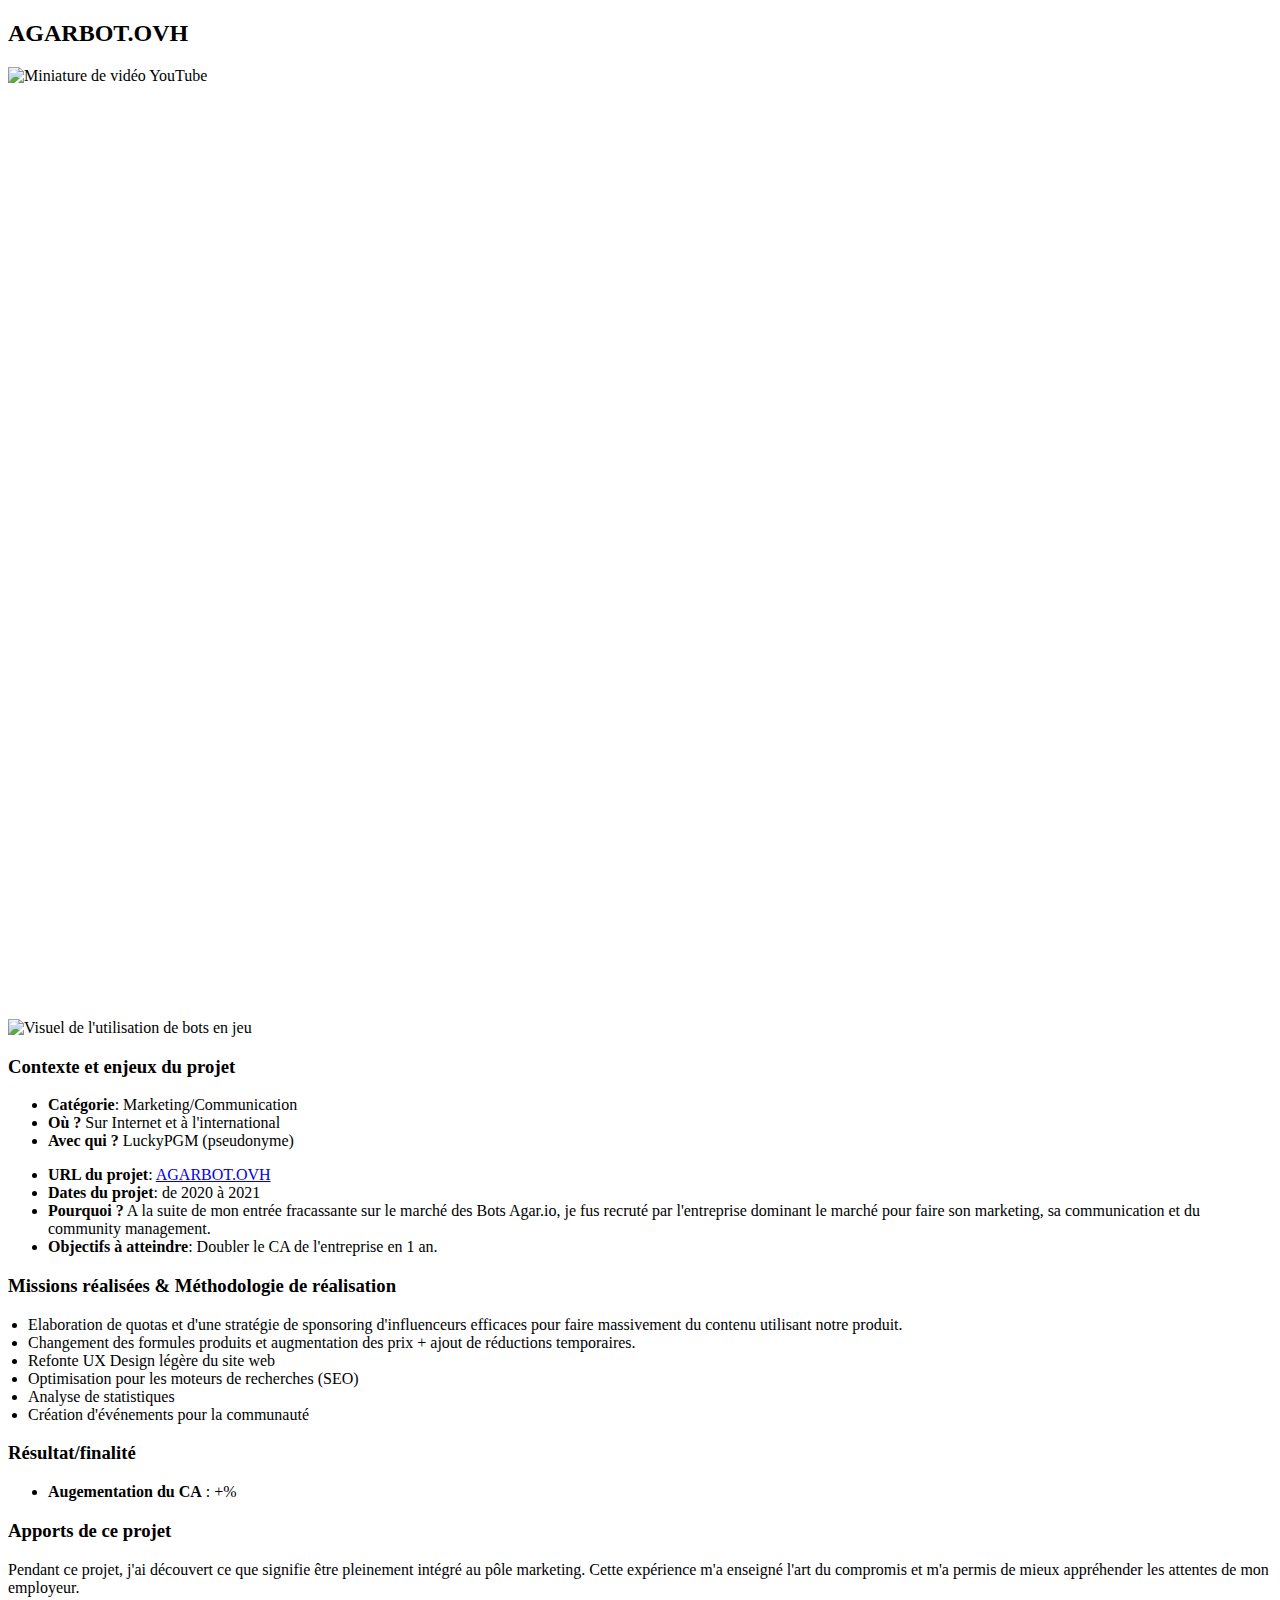
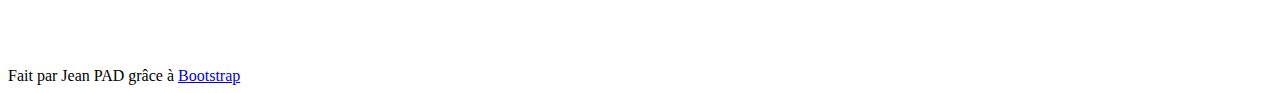
==== AGARBOT.html @ 558b4013 "Add files via upload" ====
<!DOCTYPE html>
<html lang="en">

<head>
  <meta charset="utf-8">
  <meta content="width=device-width, initial-scale=1.0" name="viewport">

  <title>AGARBOT.OVH - Portfolio JP</title>
  <meta content="" name="description">
  <meta content="" name="keywords">

  <!-- Favicons -->
  <link href="assets/img/favicon.png" rel="icon">
  <link href="assets/img/apple-touch-icon.png" rel="apple-touch-icon">

  <!-- Google Fonts -->
  <link href="https://fonts.googleapis.com/css?family=Open+Sans:300,300i,400,400i,600,600i,700,700i|Raleway:300,300i,400,400i,500,500i,600,600i,700,700i|Poppins:300,300i,400,400i,500,500i,600,600i,700,700i" rel="stylesheet">

  <!-- Vendor CSS Files -->
  <link href="assets/vendor/bootstrap/css/bootstrap.min.css" rel="stylesheet">
  <link href="assets/vendor/bootstrap-icons/bootstrap-icons.css" rel="stylesheet">
  <link href="assets/vendor/boxicons/css/boxicons.min.css" rel="stylesheet">
  <link href="assets/vendor/glightbox/css/glightbox.min.css" rel="stylesheet">
  <link href="assets/vendor/remixicon/remixicon.css" rel="stylesheet">
  <link href="assets/vendor/swiper/swiper-bundle.min.css" rel="stylesheet">

  <!-- Template Main CSS File -->
  <link href="assets/css/style.css" rel="stylesheet">
  <!-- =======================================================
  * Template Name: Personal - v4.9.1
  * Template URL: https://bootstrapmade.com/personal-free-resume-bootstrap-template/
  * Author: BootstrapMade.com
  * License: https://bootstrapmade.com/license/
  ======================================================== -->
</head>

<body>

  <main id="main">

    <!-- ======= Portfolio Details ======= -->
    <div id="portfolio-details" class="portfolio-details">
      <div class="container">

        <div class="row">

          <div class="col-lg-8">
            <h2 class="portfolio-title">AGARBOT.OVH</h2>

            <div class="portfolio-details-slider swiper">
              <div class="swiper-wrapper align-items-center">

                <div class="swiper-slide">
                  <img src="assets/img/portfolio/EiSWTQzWsAQs7vd.jpg" alt="Miniature de vidéo YouTube" width="800" height="463">
                </div>

                <div class="swiper-slide">
                  <iframe width="100%" height="463" src="https://www.youtube.com/embed/udnvYNk4xAA?si=gd-iL2C-IRoUIXju" title="YouTube video player" frameborder="0" allow="accelerometer; autoplay; clipboard-write; encrypted-media; gyroscope; picture-in-picture; web-share" allowfullscreen></iframe>
                </div>

                <div class="swiper-slide">
                  <iframe width="100%" height="463" src="https://www.youtube.com/embed/TTtH7xCl1tk?si=zWsMgGnxQZ3s1JHY" title="YouTube video player" frameborder="0" allow="accelerometer; autoplay; clipboard-write; encrypted-media; gyroscope; picture-in-picture; web-share" allowfullscreen></iframe>
                </div>

                <div class="swiper-slide">
                  <img src="assets/img/portfolio/agarioHighscore_360k.png" alt="Visuel de l'utilisation de bots en jeu"  width="800" height="463">
                </div>

              </div>
              <div class="swiper-pagination"></div>
            </div>

          </div>
          <div class="col-lg-4 portfolio-info" style="overflow-y: auto; height: 70vh;">
          <div style="height: 100%;">
            <h3>Contexte et enjeux du projet</h3>
            <ul>
              <li><strong>Catégorie</strong>: Marketing/Communication</li>
              <li><strong>Où ?</strong> Sur Internet et à l'international</li>
              <li><strong>Avec qui ?</strong> LuckyPGM (pseudonyme)</li>
            </ul>
            <ul>
              <li><strong>URL du projet</strong>: <a href="https://AGARBOT.OVH/" target="_blank">AGARBOT.OVH</a></li>
              <li><strong>Dates du projet</strong>: de 2020 à 2021</li>
              <li><strong>Pourquoi ?</strong> A la suite de mon entrée fracassante sur le marché des Bots Agar.io, je fus recruté par l'entreprise dominant le marché pour faire son marketing, sa communication et du community management.</li>
              <li><strong>Objectifs à atteindre</strong>: Doubler le CA de l'entreprise en 1 an.</li>
            </ul>
            <h3>Missions réalisées & Méthodologie de réalisation</h3>
            <ul style="list-style-type: disc; padding-left: 20px;">
              <li>Elaboration de quotas et d'une stratégie de sponsoring d'influenceurs efficaces pour faire massivement du contenu utilisant notre produit.</li>
              <li>Changement des formules produits et augmentation des prix + ajout de réductions temporaires.</li>
              <li>Refonte UX Design légère du site web</li>
              <li>Optimisation pour les moteurs de recherches (SEO)</li>
              <li>Analyse de statistiques</li>
              <li>Création d'événements pour la communauté</li>
            </ul>
            <h3>Résultat/finalité</h3>
            <ul>
              <li><strong>Augementation du CA</strong> : +<span data-purecounter-start="0" data-purecounter-end="25" data-purecounter-duration="5" class="purecounter"></span>%</li>
            </ul>
            <h3>Apports de ce projet</h3>
            <p>Pendant ce projet, j'ai découvert ce que signifie être pleinement intégré au pôle marketing. Cette expérience m'a enseigné l'art du compromis et m'a permis de mieux appréhender les attentes de mon employeur.</p>
          </div>
          </div>

        </div>

      </div>
    </div><!-- End Portfolio Details -->

  </main><!-- End #main -->

  <div class="credits">
    <!-- All the links in the footer should remain intact. -->
    <!-- You can delete the links only if you purchased the pro version. -->
    <!-- Licensing information: https://bootstrapmade.com/license/ -->
    <!-- Purchase the pro version with working PHP/AJAX contact form: https://bootstrapmade.com/personal-free-resume-bootstrap-template/ -->
    Fait par Jean PAD grâce à <a href="https://bootstrapmade.com/">Bootstrap</a>
  </div>

  <!-- Vendor JS Files -->
  <script src="assets/vendor/purecounter/purecounter_vanilla.js"></script>
  <script src="assets/vendor/bootstrap/js/bootstrap.bundle.min.js"></script>
  <script src="assets/vendor/glightbox/js/glightbox.min.js"></script>
  <script src="assets/vendor/isotope-layout/isotope.pkgd.min.js"></script>
  <script src="assets/vendor/swiper/swiper-bundle.min.js"></script>
  <script src="assets/vendor/waypoints/noframework.waypoints.js"></script>
  <script src="assets/vendor/php-email-form/validate.js"></script>

  <!-- Template Main JS File -->
  <script src="assets/js/main.js"></script>

</body>

</html>
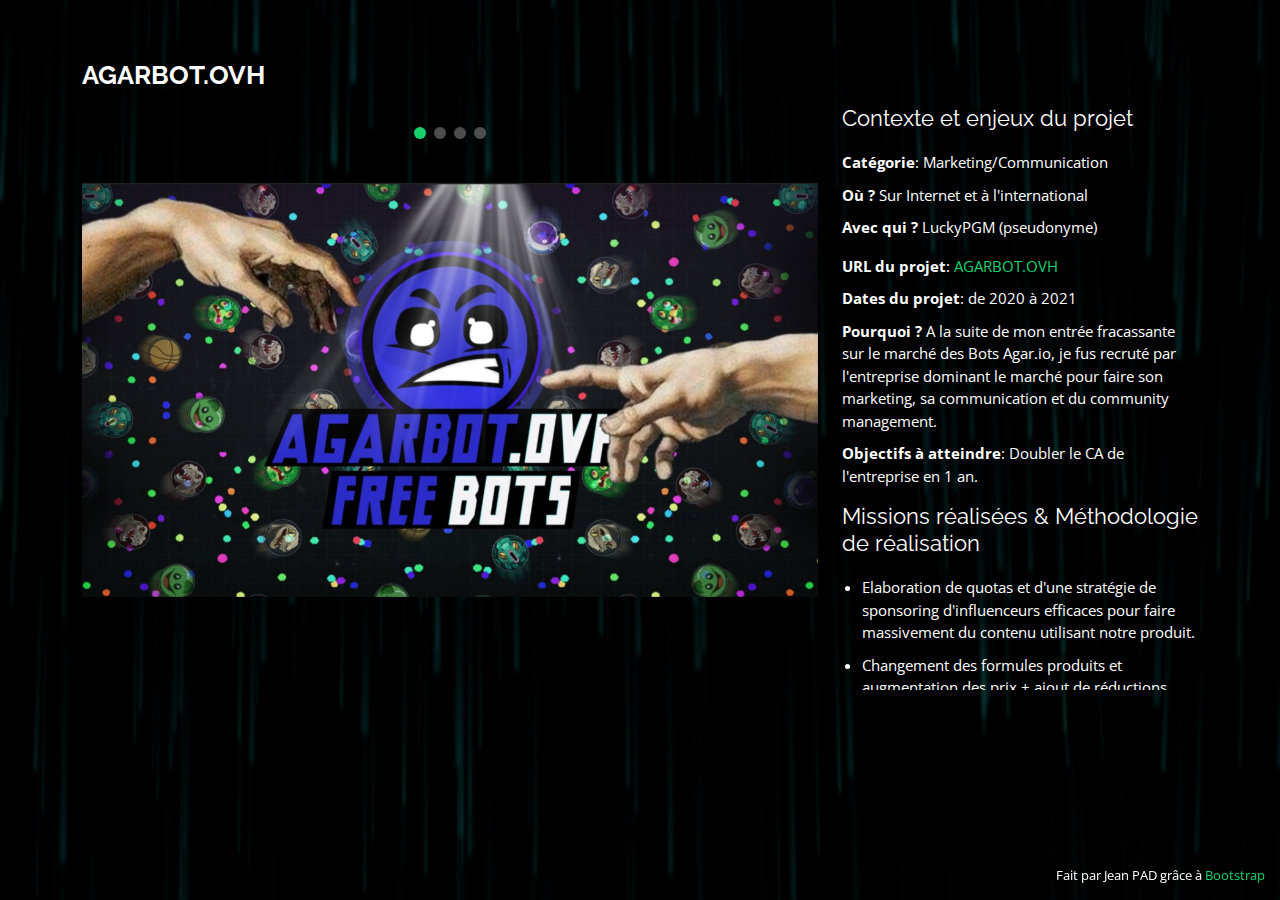
==== commit 68799a2e: "Mobile Friendly" ====
--- a/AGARBOT.html
+++ b/AGARBOT.html
@@ -48,10 +48,11 @@
             <h2 class="portfolio-title">AGARBOT.OVH</h2>
 
             <div class="portfolio-details-slider swiper">
+              <div class="swiper-pagination"></div>
               <div class="swiper-wrapper align-items-center">
 
                 <div class="swiper-slide">
-                  <img src="assets/img/portfolio/EiSWTQzWsAQs7vd.jpg" alt="Miniature de vidéo YouTube" width="800" height="463">
+                  <img src="assets/img/portfolio/EiSWTQzWsAQs7vd.jpg" alt="Miniature de vidéo YouTube">
                 </div>
 
                 <div class="swiper-slide">
@@ -63,11 +64,10 @@
                 </div>
 
                 <div class="swiper-slide">
-                  <img src="assets/img/portfolio/agarioHighscore_360k.png" alt="Visuel de l'utilisation de bots en jeu"  width="800" height="463">
+                  <img src="assets/img/portfolio/agarioHighscore_360k.png" alt="Visuel de l'utilisation de bots en jeu">
                 </div>
 
               </div>
-              <div class="swiper-pagination"></div>
             </div>
 
           </div>
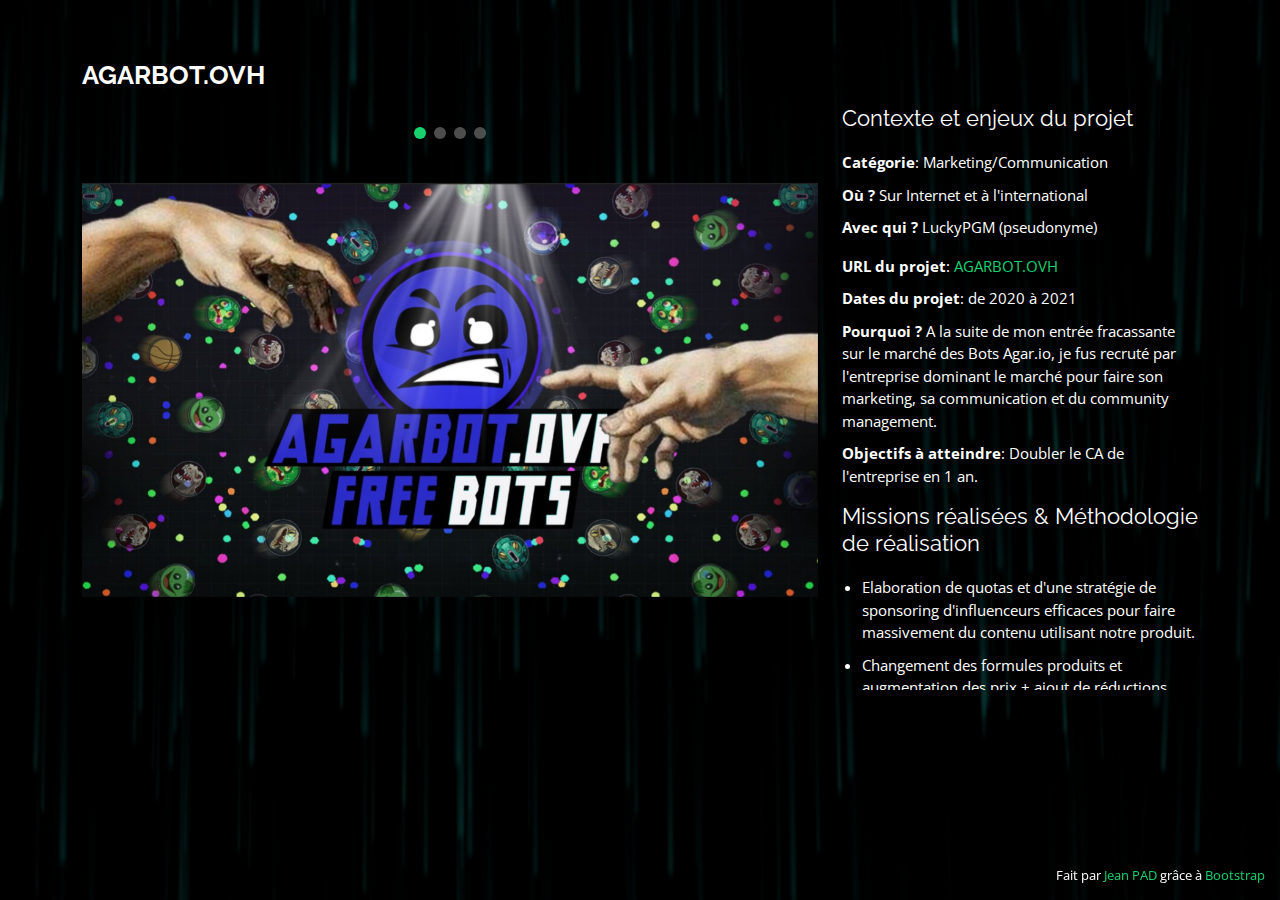
==== commit dc0c80e5: "Add files via upload" ====
--- a/AGARBOT.html
+++ b/AGARBOT.html
@@ -111,11 +111,7 @@
   </main><!-- End #main -->
 
   <div class="credits">
-    <!-- All the links in the footer should remain intact. -->
-    <!-- You can delete the links only if you purchased the pro version. -->
-    <!-- Licensing information: https://bootstrapmade.com/license/ -->
-    <!-- Purchase the pro version with working PHP/AJAX contact form: https://bootstrapmade.com/personal-free-resume-bootstrap-template/ -->
-    Fait par Jean PAD grâce à <a href="https://bootstrapmade.com/">Bootstrap</a>
+    Fait par <a href="https://www.linkedin.com/in/jean-pad/">Jean PAD</a> grâce à <a href="https://getbootstrap.com/">Bootstrap</a>
   </div>
 
   <!-- Vendor JS Files -->
